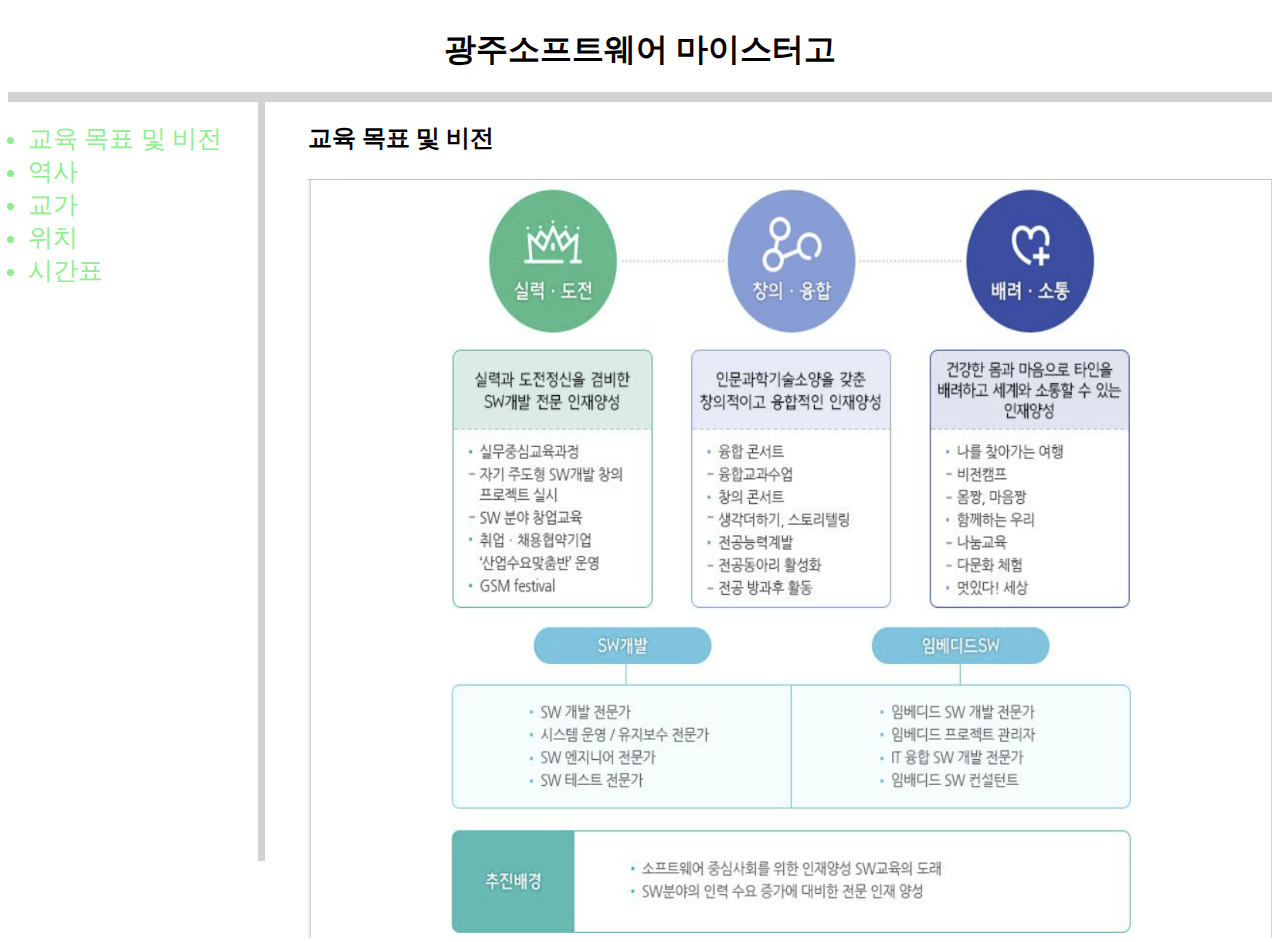
==== 1.html @ 823a6dfd "first commit" ====
<!DOCTYPE html>
<html lang="en">
<head>
    <meta charset="UTF-8">
    <meta http-equiv="X-UA-Compatible" content="IE=edge">
    <meta name="viewport" content="width=device-width, initial-scale=1.0">
    <title>Gwangju/software/meister/highschool</title>
    <link rel="stylesheet" href="style.css">
</head>
<body>
    <a href="index.html"><h1 style="text-align: center;">광주소프트웨어 마이스터고</h1></a>
    <div id="grid">
    <ul>
        <a href="1.html"><li>교육 목표 및 비전</li></a>
        <a href="2.html"><li>역사</li></a>
        <a href="3.html"><li>교가</li></a>
        <a href="4.html"><li>위치</li></a>
        <a href="5.html"><li>시간표</li></a>
    </ul>
    <div id="article">
    <h2>교육 목표 및 비전</h2>
    <img src="goal.png" width="1000" height="900">
    </div>
    </div>
</body>
</html>
---- style.css ----
h1{
    text-decoration-line: none;
    border-bottom:10px solid lightgray;
    margin: 0;
    padding: 20px;
    color: black;
}
ul{
    font-size: 25px;
    border-right: 7px solid lightgray;
    width: 210px;
    padding: 20px;
    margin: 0;
}
a {
    text-decoration: none;
    color: lightgreen;
}
#grid{
    display: grid;
    grid-template-columns: 150px 1fr;
}
#article{
    padding-left: 150px;
}
img{
    width: 100%;
    height: 100%;
   padding-top: 5px;
}
p {
    font-size: 30px;
}
#font1 {
    font-family:'Noto Sans KR', sans-serif; ;
}
table{
    border-color: lightgreen;
}
#ex {
    text-decoration: line-through;
}
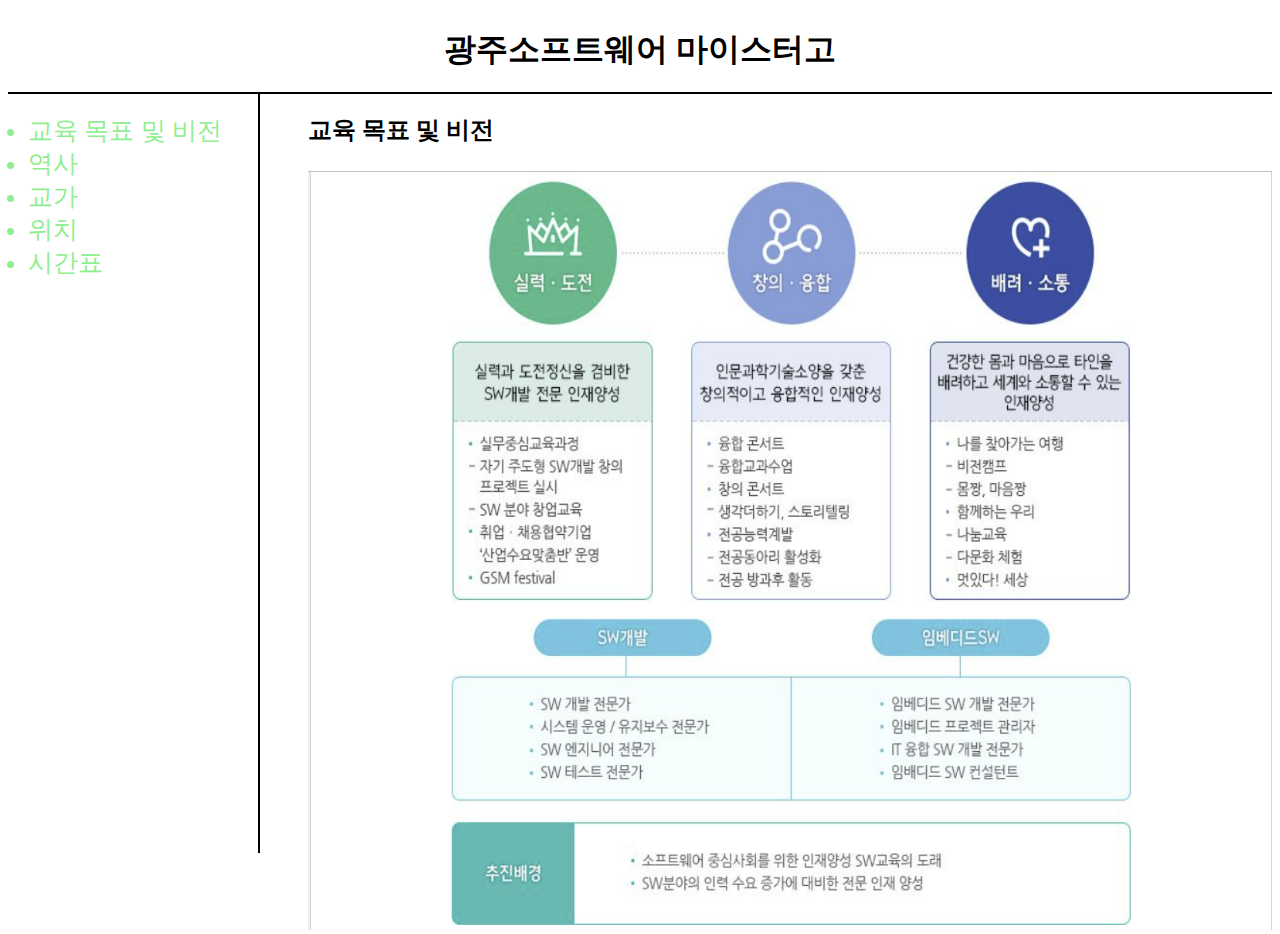
==== commit 4aba8499: "length fix" ====
--- a/1.html
+++ b/1.html
@@ -19,7 +19,7 @@
     </ul>
     <div id="article">
     <h2>교육 목표 및 비전</h2>
-    <img src="goal.png" width="1000" height="900">
+    <img src="goal.png" width="1000" height="700">
     </div>
     </div>
 </body>
--- a/style.css
+++ b/style.css
@@ -1,13 +1,13 @@
 h1{
     text-decoration-line: none;
-    border-bottom:10px solid lightgray;
+    border-bottom:2px solid black;
     margin: 0;
     padding: 20px;
     color: black;
 }
 ul{
     font-size: 25px;
-    border-right: 7px solid lightgray;
+    border-right: 2px solid black;
     width: 210px;
     padding: 20px;
     margin: 0;
@@ -39,4 +39,4 @@
 }
 #ex {
     text-decoration: line-through;
-}+}
